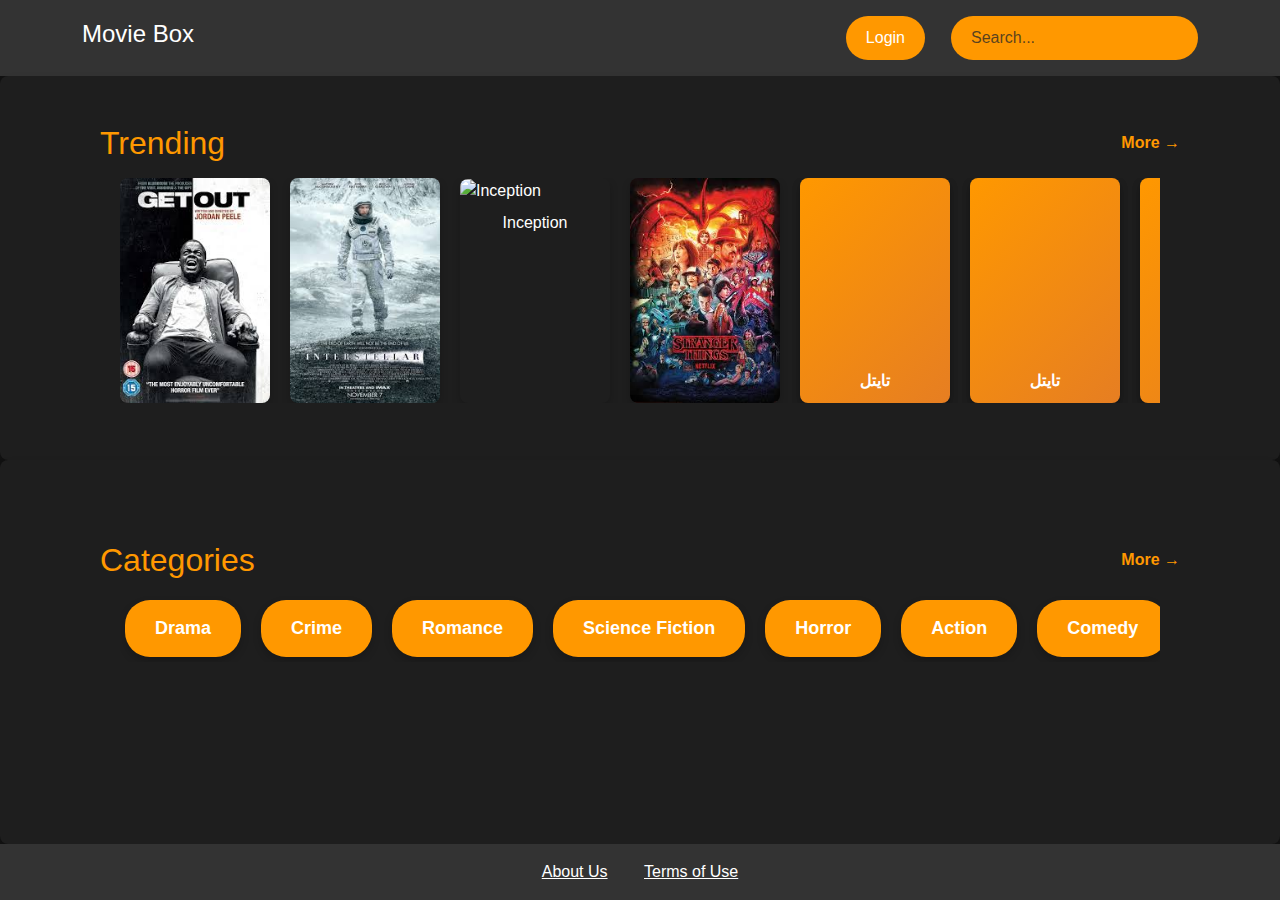
==== index.html @ b056c4be "Initial commit" ====
<!DOCTYPE html>
<html lang="fa">
<head>
    <meta charset="UTF-8">
    <meta name="viewport" content="width=device-width, initial-scale=1.0">
    <title>Movie Box</title>
    <!-- Bootstrap CSS -->
    <link href="https://cdn.jsdelivr.net/npm/bootstrap@5.3.0-alpha1/dist/css/bootstrap.min.css" rel="stylesheet">
    <!-- Custom CSS -->
    <link rel="stylesheet" href="style.css">
</head>
<body>
    <!-- Header -->
    <header class="bg-custom py-3">
        <div class="container d-flex justify-content-between align-items-center">
            <div class="logo h4 text-white">Movie Box</div>
            <div class="d-flex align-items-center">
                <a href="login.html" class="btn btn-login me-3">Login</a>
                <input type="text" class="form-control w-auto search-bar" placeholder="Search...">
            </div>
        </div>
    </header>

    <!-- Trending Slider -->
    <section class="slider-container py-5">
        <div class="d-flex justify-content-between align-items-center mb-3 trending-header">
            <h2 class="text-orange mb-0">Trending</h2>
            <a href="trending.html" class="more-link text-orange">More →</a>
        </div>
        <div class="movie-scroll-container">
            <div class="movie-container">
                <div class="movie-item">
                    <img src="assets/getout.jpg" alt="Get Out" class="img-fluid movie-img">
                    <p class="text-center text-white mt-2">Get Out</p>
                </div>
                <div class="movie-item">
                    <img src="assets/intresterlar.jpg" alt="Intersterlar" class="img-fluid movie-img">
                    <p class="text-center text-white mt-2">Intersterlar</p>
                </div>
                <div class="movie-item">
                    <img src="assets/Inception.jpg" alt="Inception" class="img-fluid movie-img">
                    <p class="text-center text-white mt-2">Inception</p>
                </div>
                <div class="movie-item">
                    <img src="assets/strangerthings.jpg" alt="Stranger Things" class="img-fluid movie-img">
                    <p class="text-center text-white mt-2">Stranger Things</p>
                </div>
                <div class="movie-item">
                    <div class="movie-placeholder">تایتل</div>
                </div>
                <div class="movie-item">
                    <div class="movie-placeholder">تایتل</div>
                </div>
                <div class="movie-item">
                    <div class="movie-placeholder">تایتل</div>
                </div>
                <div class="movie-item">
                    <div class="movie-placeholder">تایتل</div>
                </div>
                <div class="movie-item">
                    <div class="movie-placeholder">تایتل</div>
                </div>
            </div>
        </div>
    </section>

    <!-- Categories Slider -->
    <section class="slider-container py-5">
        <hr class="border-orange">
        <div class="d-flex justify-content-between align-items-center mb-3 trending-header">
            <h2 class="text-orange mb-0">Categories</h2>
            <a href="categories.html" class="more-link text-orange">More →</a>
        </div>
        <div class="category-scroll-container">
            <div class="category-container">
                <button class="category-box">Drama</button>
                <button class="category-box">Crime</button>
                <button class="category-box">Romance</button>
                <button class="category-box">Science Fiction</button>
                <button class="category-box">Horror</button>
                <button class="category-box">Action</button>
                <button class="category-box">Comedy</button>
                <button class="category-box">Fantasy</button>
                <button class="category-box">Animation</button>
            </div>
        </div>
    </section>

    <!-- Footer -->
    <footer class="bg-custom py-3">
        <div class="container text-center">
            <a href="about.html" class="text-white mx-3">About Us</a>
            <a href="#" class="text-white mx-3">Terms of Use</a>
        </div>
    </footer>

    <!-- JavaScript -->
    <script>
        const movieScrollContainer = document.querySelector('.movie-scroll-container');
        movieScrollContainer.addEventListener('wheel', (event) => {
            if (event.deltaY !== 0) {
                event.preventDefault();
                movieScrollContainer.scrollLeft += event.deltaY;
            }
        });

        const categoryScrollContainer = document.querySelector('.category-scroll-container');
        categoryScrollContainer.addEventListener('wheel', (event) => {
            if (event.deltaY !== 0) {
                event.preventDefault();
                categoryScrollContainer.scrollLeft += event.deltaY;
            }
        });
    </script>

    <!-- Bootstrap JS -->
    <script src="https://cdn.jsdelivr.net/npm/@popperjs/core@2.11.6/dist/umd/popper.min.js"></script>
    <script src="https://cdn.jsdelivr.net/npm/bootstrap@5.3.0-alpha1/dist/js/bootstrap.min.js"></script>
</body>
</html>
---- style.css ----
html, body {
    height: 100%;
    margin: 0;
    padding: 0;
}

body {
    background-color: #121212;
    color: #ffffff;
    font-family: 'Arial', sans-serif;
    display: flex;
    flex-direction: column;
    min-height: 100vh;
}

.bg-custom {
    background-color: #333333;
}

.btn-login {
    border-radius: 25px;
    padding: 10px 20px;
    border: none;
    color: #ffffff;
    background-color: #ff9800;
    transition: background-color 0.3s ease;
}

.btn-login:hover {
    background-color: #e67e22;
}

.search-bar {
    border-radius: 25px;
    background-color: #ff9800;
    color: #ffffff;
    border: none;
    padding: 10px 20px;
    margin-left: 10px;
}

.slider-container {
    background-color: #1e1e1e;
    border-radius: 8px;
    box-shadow: 0 4px 8px rgba(0, 0, 0, 0.1);
    padding: 20px;
    display: flex;
    flex-direction: column;
    align-items: center;
    flex: 1; /* اضافه کردن این خط */
}

.slider-container h2 {
    color: #ff9800;
    margin-bottom: 20px;
}

.trending-header {
    width: 100%;
    display: flex;
    justify-content: space-between;
    align-items: center;
    padding: 0 80px;
    box-sizing: border-box;
    margin: 0; /* حذف فاصله بین ترندینگ و فیلم‌ها */
}

.movie-scroll-container {
    width: calc(100% - 200px); /* تنظیم عرض با توجه به فاصله 100 پیکسلی از دو طرف */
    margin: 0 auto; /* مرکز کردن بخش فیلم‌ها */
    overflow-x: auto; /* اسکرول افقی */
    overflow-y: hidden; /* جلوگیری از اسکرول عمودی */
    -webkit-overflow-scrolling: touch; /* برای تجربه بهتر اسکرول در موبایل */
    display: flex;
    justify-content: flex-start; /* فیلم‌ها دقیقا از زیر ترندینگ شروع می‌شوند */
    padding-top: 0; /* حذف فاصله اضافی بالایی */
    margin: 0; /* حذف فاصله اضافی */
    scrollbar-width: none; /* مخفی کردن نوار اسکرول */
}

.movie-scroll-container::-webkit-scrollbar {
    display: none; /* مخفی کردن نوار اسکرول */
}

.movie-container {
    display: flex;
    gap: 20px; /* کاهش فاصله بین آیتم‌ها برای مرتب‌تر شدن */
    white-space: nowrap; /* جلوگیری از انتقال به خطوط جدید */
    padding: 0; /* حذف فاصله اضافی */
}

.movie-list-container {
    display: flex;
    flex-direction: column;
    gap: 20px; /* فاصله بین آیتم‌ها */
    align-items: center;
}

.movie-item, .movie-placeholder {
    flex: 0 0 auto;
    width: 150px; /* عرض ثابت برای آیتم‌ها */
    height: 225px; /* ارتفاع ثابت برای آیتم‌ها */
    border-radius: 8px;
    box-shadow: 0 4px 8px rgba(0, 0, 0, 0.2);
}

.movie-img {
    width: 100%;
    height: 100%;
    object-fit: cover; /* برای پوشش کامل تصویر در ابعاد داده‌شده */
    border-radius: 8px;
}

.movie-placeholder {
    background: linear-gradient(135deg, #ff9800, #e67e22);
    display: flex;
    align-items: flex-end;
    justify-content: center;
    color: #ffffff;
    font-weight: bold;
    padding: 10px;
}

.more-link {
    text-decoration: none;
    color: #ff9800;
    font-weight: bold;
    transition: color 0.3s ease;
}

.more-link:hover {
    color: #e67e22;
}

.category-scroll-container {
    width: calc(100% - 200px); /* تنظیم عرض با توجه به فاصله 100 پیکسلی از دو طرف */
    margin: 0 auto; /* مرکز کردن بخش کتگوری‌ها */
    overflow-x: auto; /* اسکرول افقی */
    overflow-y: hidden; /* جلوگیری از اسکرول عمودی */
    -webkit-overflow-scrolling: touch; /* برای تجربه بهتر اسکرول در موبایل */
    display: flex;
    justify-content: flex-start; /* کتگوری‌ها دقیقا از زیر ترندینگ شروع می‌شوند */
    padding-top: 0; /* حذف فاصله اضافی بالایی */
    margin: 0; /* حذف فاصله اضافی */
    scrollbar-width: none; /* مخفی کردن نوار اسکرول */
}

.category-scroll-container::-webkit-scrollbar {
    display: none; /* مخفی کردن نوار اسکرول */
}

.category-container {
    display: flex;
    gap: 10px; /* فاصله بین دکمه‌های کتگوری */
    white-space: nowrap; /* جلوگیری از انتقال به خطوط جدید */
    padding: 0; /* حذف فاصله اضافی */
}

.category-box {
    background-color: #ff9800; /* رنگ پس‌زمینه */
    color: #ffffff; /* رنگ متن */
    border: none;
    border-radius: 25px; /* گردی گوشه‌ها */
    padding: 15px 30px; /* اندازه داخلی دکمه‌ها */
    font-size: 18px; /* اندازه فونت */
    font-weight: bold;
    margin: 5px; /* فاصله بین دکمه‌ها */
    cursor: pointer; /* شکل نشانگر موس */
    box-shadow: 0 4px 8px rgba(0, 0, 0, 0.2); /* سایه دکمه‌ها */
    transition: background-color 0.3s ease, transform 0.3s ease; /* انتقال برای تغییرات رنگ و ابعاد */
}

.category-box:hover {
    background-color: #e67e22; /* رنگ هنگام هاور شدن */
    transform: scale(1.05); /* افکت بزرگنمایی هنگام هاور شدن */
}

.category-grid {
    display: grid;
    grid-template-columns: repeat(5, 1fr);
    gap: 20px;
    justify-items: center;
}

.trending-grid {
    display: grid;
    grid-template-columns: repeat(5, 1fr);
    gap: 100px; /* فاصله بیشتر بین دو ردیف */
    justify-items: center;
}

footer {
    margin-top: auto;
    padding: 10px 0; /* افزودن padding به فوتر */
}
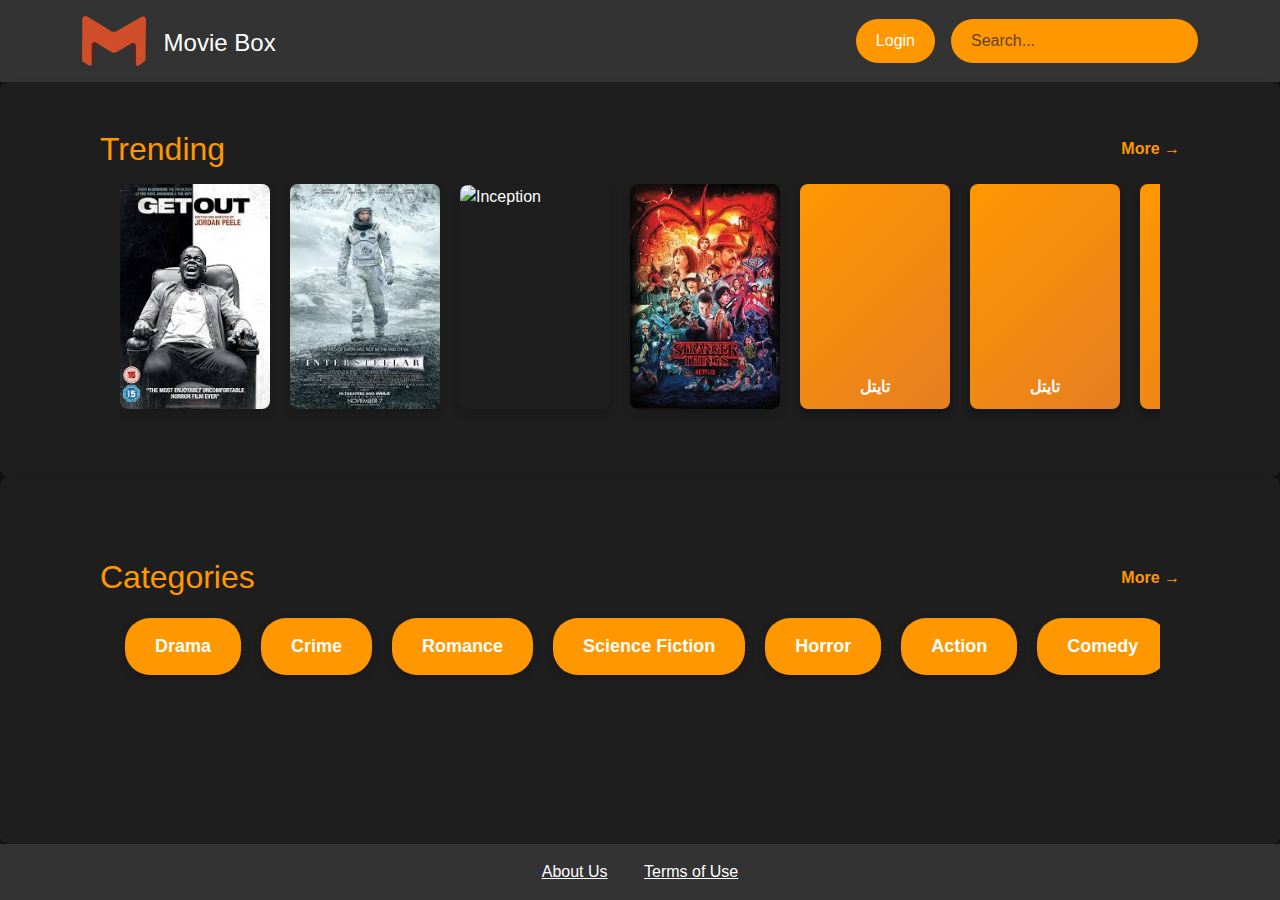
==== commit 30b2022e: "اضافه کردن تغییرات در بخش Trending و به‌روزرسانی CSS" ====
--- a/index.html
+++ b/index.html
@@ -13,14 +13,19 @@
     <!-- Header -->
     <header class="bg-custom py-3">
         <div class="container d-flex justify-content-between align-items-center">
-            <div class="logo h4 text-white">Movie Box</div>
             <div class="d-flex align-items-center">
-                <a href="login.html" class="btn btn-login me-3">Login</a>
-                <input type="text" class="form-control w-auto search-bar" placeholder="Search...">
+                <img src="assets/logo.png" alt="Logo" class="logo-img me-2">
+                <div class="logo-text h4 text-white">Movie Box</div>
+            </div>
+            <div class="d-flex align-items-center ms-auto">
+                <a href="login.html" class="btn btn-login me-3 flex-shrink-0">Login</a>
+                <input type="text" class="form-control search-bar" placeholder="Search...">
             </div>
         </div>
     </header>
-
+    
+    
+    
     <!-- Trending Slider -->
     <section class="slider-container py-5">
         <div class="d-flex justify-content-between align-items-center mb-3 trending-header">
@@ -31,19 +36,19 @@
             <div class="movie-container">
                 <div class="movie-item">
                     <img src="assets/getout.jpg" alt="Get Out" class="img-fluid movie-img">
-                    <p class="text-center text-white mt-2">Get Out</p>
+                    
                 </div>
                 <div class="movie-item">
                     <img src="assets/intresterlar.jpg" alt="Intersterlar" class="img-fluid movie-img">
-                    <p class="text-center text-white mt-2">Intersterlar</p>
+                    
                 </div>
                 <div class="movie-item">
                     <img src="assets/Inception.jpg" alt="Inception" class="img-fluid movie-img">
-                    <p class="text-center text-white mt-2">Inception</p>
+                    
                 </div>
                 <div class="movie-item">
                     <img src="assets/strangerthings.jpg" alt="Stranger Things" class="img-fluid movie-img">
-                    <p class="text-center text-white mt-2">Stranger Things</p>
+                    
                 </div>
                 <div class="movie-item">
                     <div class="movie-placeholder">تایتل</div>
@@ -117,4 +122,4 @@
     <script src="https://cdn.jsdelivr.net/npm/@popperjs/core@2.11.6/dist/umd/popper.min.js"></script>
     <script src="https://cdn.jsdelivr.net/npm/bootstrap@5.3.0-alpha1/dist/js/bootstrap.min.js"></script>
 </body>
-</html>
+</html>--- a/style.css
+++ b/style.css
@@ -2,20 +2,48 @@
     height: 100%;
     margin: 0;
     padding: 0;
+    display: flex;
+    flex-direction: column;
+    width: 100%;
 }
 
 body {
     background-color: #121212;
     color: #ffffff;
     font-family: 'Arial', sans-serif;
-    display: flex;
-    flex-direction: column;
-    min-height: 100vh;
+    flex: 1;
+    width: 100%;
+}
+
+.container {
+    flex: 1;
+    width: 100%;
+}
+
+footer {
+    margin-top: auto;
+    background-color: #333333;
+    padding: 10px 0;
+    width: 100%;
 }
 
 .bg-custom {
     background-color: #333333;
-}
+    width: 100%;
+}
+
+.logo-img {
+    height: 50px; /* ارتفاع دلخواه برای لوگو */
+    width: auto; /* عرض به طور خودکار تنظیم می‌شود */
+}
+
+.logo-text {
+    color: #ff9800; /* رنگ نارنجی برای متن */
+    margin-left: 10px; /* فاصله بین لوگو و متن */
+    align-self: flex-end; /* تنظیم متن به پایین لوگو */
+}
+
+
 
 .btn-login {
     border-radius: 25px;
@@ -30,13 +58,17 @@
     background-color: #e67e22;
 }
 
+.search-container {
+    width: 100%;
+}
+
 .search-bar {
     border-radius: 25px;
     background-color: #ff9800;
     color: #ffffff;
     border: none;
     padding: 10px 20px;
-    margin-left: 10px;
+    width: 100%;
 }
 
 .slider-container {
@@ -47,7 +79,8 @@
     display: flex;
     flex-direction: column;
     align-items: center;
-    flex: 1; /* اضافه کردن این خط */
+    flex: 1;
+    width: 100%;
 }
 
 .slider-container h2 {
@@ -62,52 +95,54 @@
     align-items: center;
     padding: 0 80px;
     box-sizing: border-box;
-    margin: 0; /* حذف فاصله بین ترندینگ و فیلم‌ها */
-}
+    margin: 0;
+}
+
 
 .movie-scroll-container {
-    width: calc(100% - 200px); /* تنظیم عرض با توجه به فاصله 100 پیکسلی از دو طرف */
-    margin: 0 auto; /* مرکز کردن بخش فیلم‌ها */
-    overflow-x: auto; /* اسکرول افقی */
-    overflow-y: hidden; /* جلوگیری از اسکرول عمودی */
-    -webkit-overflow-scrolling: touch; /* برای تجربه بهتر اسکرول در موبایل */
-    display: flex;
-    justify-content: flex-start; /* فیلم‌ها دقیقا از زیر ترندینگ شروع می‌شوند */
-    padding-top: 0; /* حذف فاصله اضافی بالایی */
-    margin: 0; /* حذف فاصله اضافی */
-    scrollbar-width: none; /* مخفی کردن نوار اسکرول */
+    width: calc(100% - 200px);
+    margin: 0 auto;
+    overflow-x: auto;
+    overflow-y: hidden;
+    -webkit-overflow-scrolling: touch;
+    display: flex;
+    justify-content: flex-start;
+    padding-top: 0;
+    margin: 0;
+    scrollbar-width: none;
 }
 
 .movie-scroll-container::-webkit-scrollbar {
-    display: none; /* مخفی کردن نوار اسکرول */
+    display: none;
 }
 
 .movie-container {
     display: flex;
-    gap: 20px; /* کاهش فاصله بین آیتم‌ها برای مرتب‌تر شدن */
-    white-space: nowrap; /* جلوگیری از انتقال به خطوط جدید */
-    padding: 0; /* حذف فاصله اضافی */
+    gap: 20px;
+    white-space: nowrap;
+    padding: 0;
 }
 
 .movie-list-container {
     display: flex;
     flex-direction: column;
-    gap: 20px; /* فاصله بین آیتم‌ها */
+    gap: 20px;
     align-items: center;
 }
 
 .movie-item, .movie-placeholder {
     flex: 0 0 auto;
-    width: 150px; /* عرض ثابت برای آیتم‌ها */
-    height: 225px; /* ارتفاع ثابت برای آیتم‌ها */
+    width: 150px;
+    height: 225px;
     border-radius: 8px;
     box-shadow: 0 4px 8px rgba(0, 0, 0, 0.2);
+    margin-bottom: 20px;
 }
 
 .movie-img {
     width: 100%;
     height: 100%;
-    object-fit: cover; /* برای پوشش کامل تصویر در ابعاد داده‌شده */
+    object-fit: cover;
     border-radius: 8px;
 }
 
@@ -119,6 +154,7 @@
     color: #ffffff;
     font-weight: bold;
     padding: 10px;
+    margin-bottom: 20px;
 }
 
 .more-link {
@@ -133,46 +169,46 @@
 }
 
 .category-scroll-container {
-    width: calc(100% - 200px); /* تنظیم عرض با توجه به فاصله 100 پیکسلی از دو طرف */
-    margin: 0 auto; /* مرکز کردن بخش کتگوری‌ها */
-    overflow-x: auto; /* اسکرول افقی */
-    overflow-y: hidden; /* جلوگیری از اسکرول عمودی */
-    -webkit-overflow-scrolling: touch; /* برای تجربه بهتر اسکرول در موبایل */
-    display: flex;
-    justify-content: flex-start; /* کتگوری‌ها دقیقا از زیر ترندینگ شروع می‌شوند */
-    padding-top: 0; /* حذف فاصله اضافی بالایی */
-    margin: 0; /* حذف فاصله اضافی */
-    scrollbar-width: none; /* مخفی کردن نوار اسکرول */
+    width: calc(100% - 200px);
+    margin: 0 auto;
+    overflow-x: auto;
+    overflow-y: hidden;
+    -webkit-overflow-scrolling: touch;
+    display: flex;
+    justify-content: flex-start;
+    padding-top: 0;
+    margin: 0;
+    scrollbar-width: none;
 }
 
 .category-scroll-container::-webkit-scrollbar {
-    display: none; /* مخفی کردن نوار اسکرول */
+    display: none;
 }
 
 .category-container {
     display: flex;
-    gap: 10px; /* فاصله بین دکمه‌های کتگوری */
-    white-space: nowrap; /* جلوگیری از انتقال به خطوط جدید */
-    padding: 0; /* حذف فاصله اضافی */
+    gap: 10px;
+    white-space: nowrap;
+    padding: 0;
 }
 
 .category-box {
-    background-color: #ff9800; /* رنگ پس‌زمینه */
-    color: #ffffff; /* رنگ متن */
+    background-color: #ff9800;
+    color: #ffffff;
     border: none;
-    border-radius: 25px; /* گردی گوشه‌ها */
-    padding: 15px 30px; /* اندازه داخلی دکمه‌ها */
-    font-size: 18px; /* اندازه فونت */
+    border-radius: 25px;
+    padding: 15px 30px;
+    font-size: 18px;
     font-weight: bold;
-    margin: 5px; /* فاصله بین دکمه‌ها */
-    cursor: pointer; /* شکل نشانگر موس */
-    box-shadow: 0 4px 8px rgba(0, 0, 0, 0.2); /* سایه دکمه‌ها */
-    transition: background-color 0.3s ease, transform 0.3s ease; /* انتقال برای تغییرات رنگ و ابعاد */
+    margin: 5px;
+    cursor: pointer;
+    box-shadow: 0 4px 8px rgba(0, 0, 0, 0.2);
+    transition: background-color 0.3s ease, transform 0.3s ease;
 }
 
 .category-box:hover {
-    background-color: #e67e22; /* رنگ هنگام هاور شدن */
-    transform: scale(1.05); /* افکت بزرگنمایی هنگام هاور شدن */
+    background-color: #e67e22;
+    transform: scale(1.05);
 }
 
 .category-grid {
@@ -185,11 +221,53 @@
 .trending-grid {
     display: grid;
     grid-template-columns: repeat(5, 1fr);
-    gap: 100px; /* فاصله بیشتر بین دو ردیف */
+    gap: 100px;
     justify-items: center;
 }
 
-footer {
-    margin-top: auto;
-    padding: 10px 0; /* افزودن padding به فوتر */
-}
+/* اضافه کردن این بخش برای ایجاد فاصله در حالت موبایل */
+@media (max-width: 768px) {
+    .slider-container {
+        padding-left: 15px;
+        padding-right: 15px;
+    }
+
+    .slider-container p {
+        margin-left: 15px;
+        margin-right: 15px;
+    }
+
+    .search-container {
+        max-width: 100%; /* حداکثر عرض در حالت موبایل */
+    }
+}
+/* نمایش در دسکتاپ (پیش‌فرض) */
+.trending-grid {
+    display: grid;
+    grid-template-columns: repeat(5, 1fr);
+    gap: 40px;
+}
+
+/* نمایش در تبلت */
+@media (max-width: 1024px) {
+    .trending-grid {
+        grid-template-columns: repeat(3, 1fr);
+        gap: 30px;
+    }
+}
+
+/* نمایش در موبایل */
+@media (max-width: 768px) {
+    .trending-grid {
+        grid-template-columns: repeat(2, 1fr);
+        gap: 20px;
+    }
+}
+
+/* نمایش در موبایل‌های کوچک */
+@media (max-width: 480px) {
+    .trending-grid {
+        grid-template-columns: 1fr;
+        gap: 20px;
+    }
+}
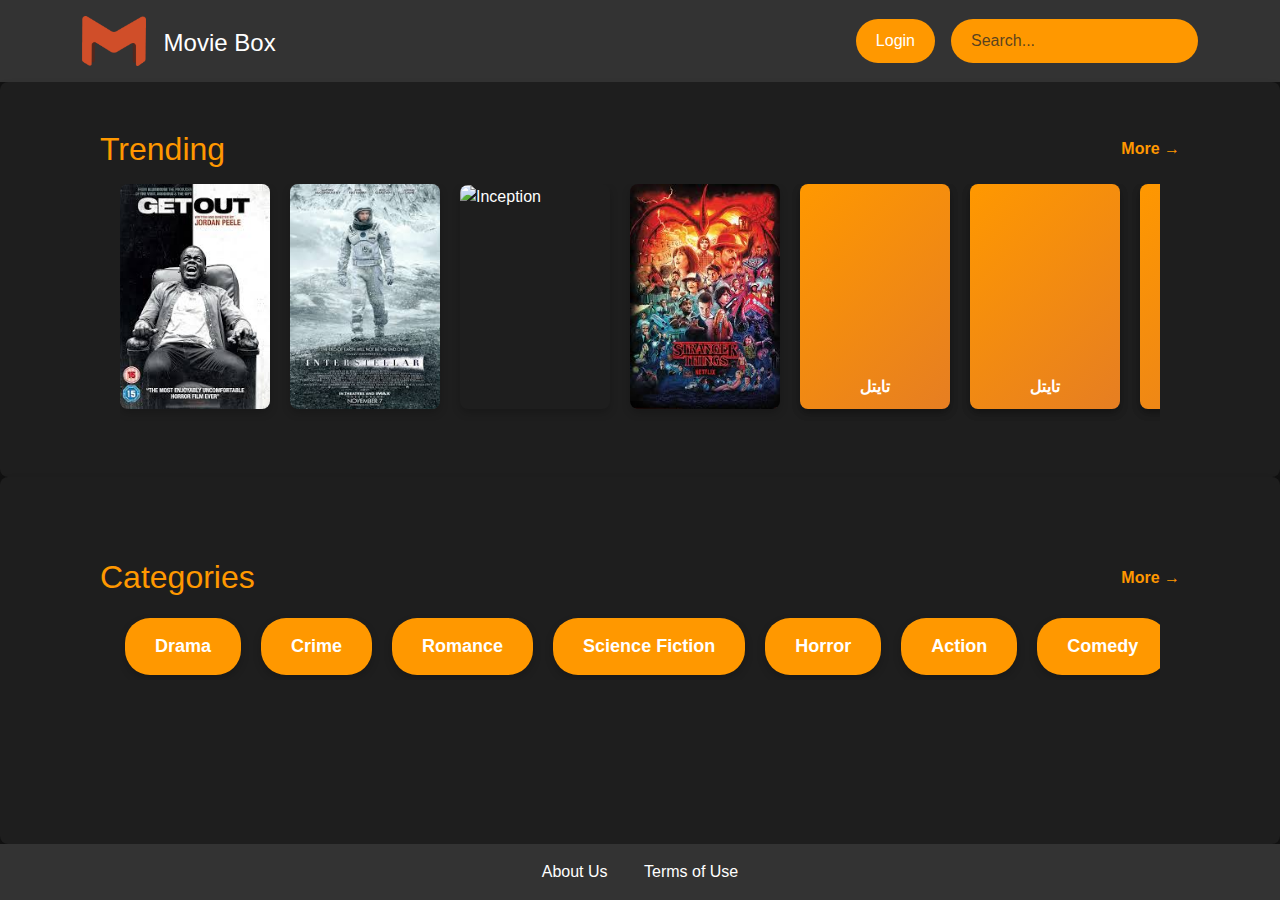
==== commit 27d81a5b: "3" ====
--- a/index.html
+++ b/index.html
@@ -14,8 +14,10 @@
     <header class="bg-custom py-3">
         <div class="container d-flex justify-content-between align-items-center">
             <div class="d-flex align-items-center">
-                <img src="assets/logo.png" alt="Logo" class="logo-img me-2">
-                <div class="logo-text h4 text-white">Movie Box</div>
+                <a href="index.html" class="d-flex align-items-center">
+                    <img src="assets/logo.png" alt="Logo" class="logo-img me-2">
+                    <div class="logo-text h4 text-white">Movie Box</div>
+                </a>
             </div>
             <div class="d-flex align-items-center ms-auto">
                 <a href="login.html" class="btn btn-login me-3 flex-shrink-0">Login</a>
@@ -23,6 +25,8 @@
             </div>
         </div>
     </header>
+    
+    
     
     
     
--- a/style.css
+++ b/style.css
@@ -33,17 +33,20 @@
 }
 
 .logo-img {
-    height: 50px; /* ارتفاع دلخواه برای لوگو */
-    width: auto; /* عرض به طور خودکار تنظیم می‌شود */
+    height: 50px; 
+    width: auto; 
 }
 
 .logo-text {
-    color: #ff9800; /* رنگ نارنجی برای متن */
-    margin-left: 10px; /* فاصله بین لوگو و متن */
-    align-self: flex-end; /* تنظیم متن به پایین لوگو */
-}
-
-
+    color: #ff9800; 
+    margin-left: 10px; 
+    align-self: flex-end; 
+    display: inline-block;
+}
+
+a { text-decoration: none; /* حذف خط زیر لینک */
+     color: inherit; /* حفظ رنگ اصلی متن */
+     }
 
 .btn-login {
     border-radius: 25px;
